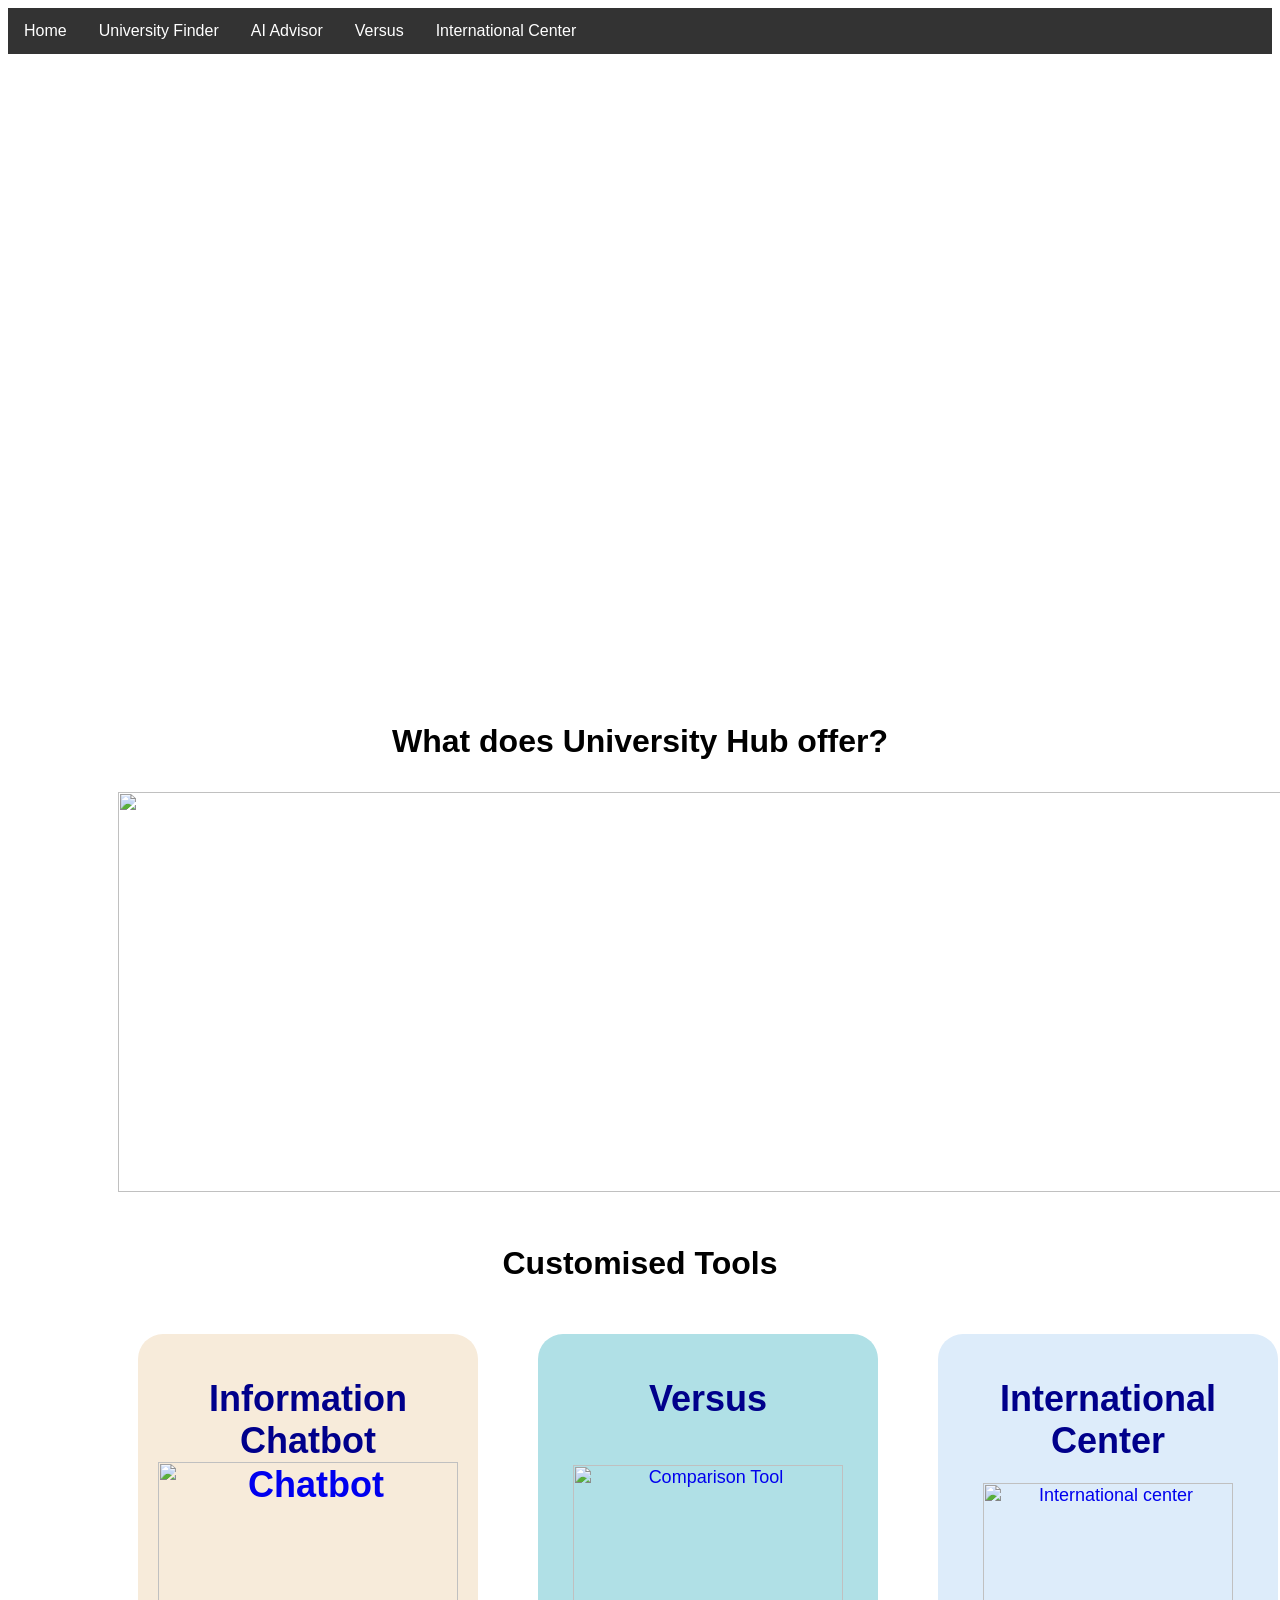
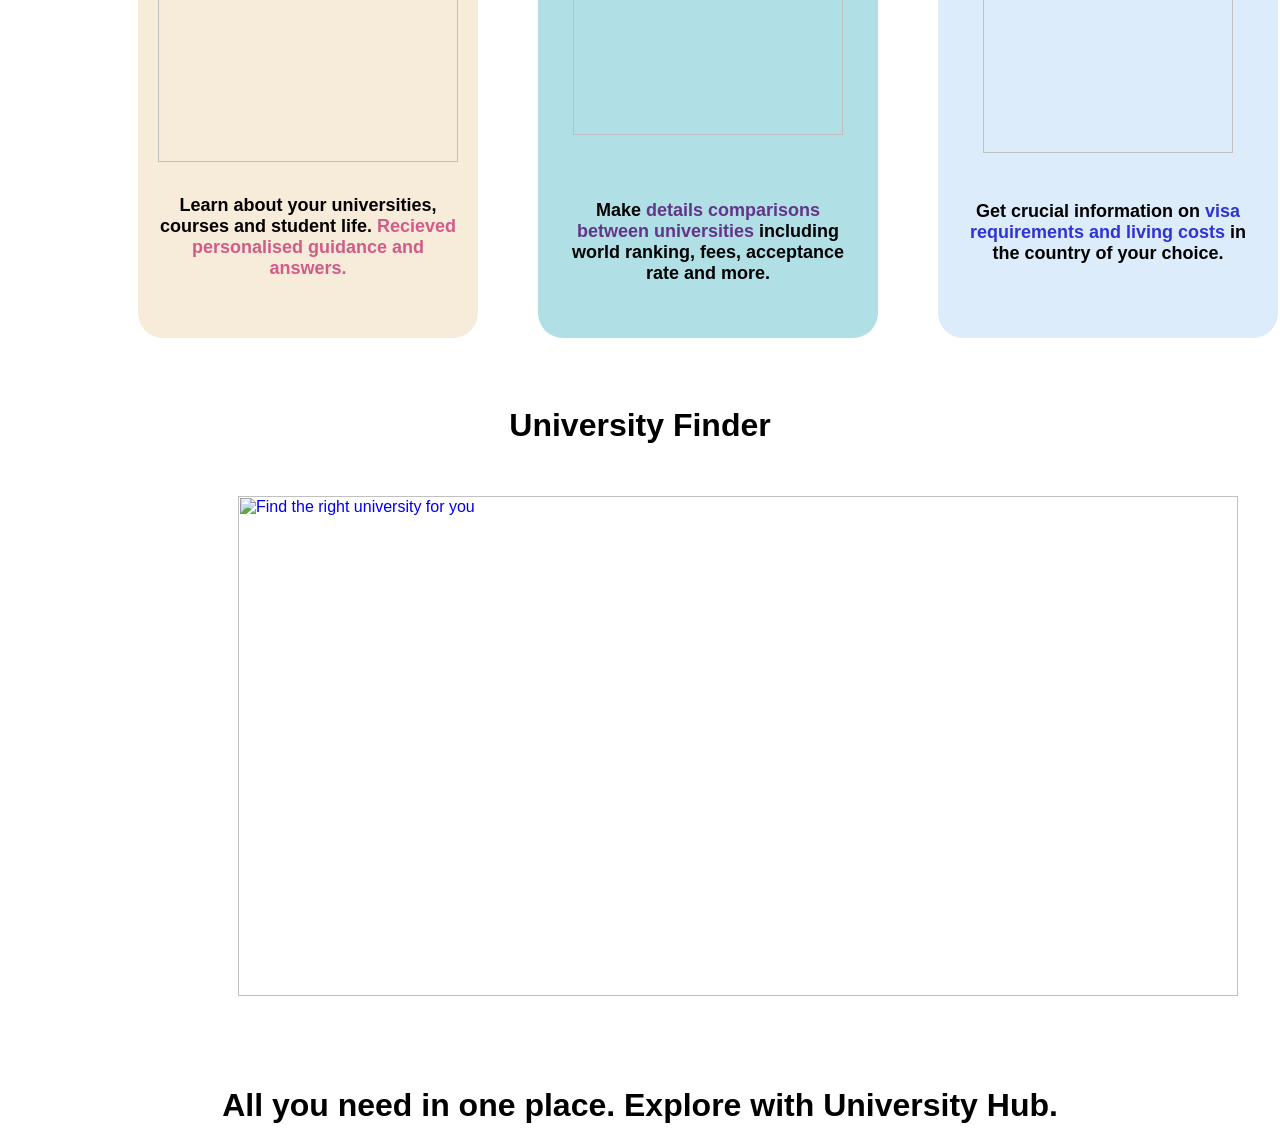
==== index.html @ 97607f17 "Add files via upload" ====
<!doctype html>
<meta name="viewport" content="width=device-width, initial-scale=1">


<head>
    <link rel="stylesheet" href="stylesheet.css">
    <link rel="stylesheet" href="https://cdnjs.cloudflare.com/ajax/libs/font-awesome/4.7.0/css/font-awesome.min.css">
    <title>University Hub</title>
</head>

<style> 
    body {background: color #f7f2fe;}
</style>


<body> <!--Navigation bar CSS--> 
    <div class="navbar-div">
        <style>

body {
  font-family: Arial, Helvetica, sans-serif;
}

.navbar {
  overflow: hidden;
  background-color: #333;
}

.navbar a {
  float: left;
  font-size: 16px;
  color: white;
  text-align: center;
  padding: 14px 16px;
  text-decoration: none;
}

.dropdown {
  float: left;
  overflow: hidden;
}

.dropdown .dropbtn {
  font-size: 16px;  
  border: none;
  outline: none;
  color: white;
  padding: 14px 16px;
  background-color: inherit;
  font-family: inherit;
  margin: 0;
}

.navbar a:hover, .dropdown:hover .dropbtn {
  background-color: burlywood;
}

.dropdown-content {
  display: none;
  position: absolute;
  background-color: #f9f9f9;
  min-width: 160px;
  box-shadow: 0px 8px 16px 0px rgba(0,0,0,0.2);
  z-index: 1;
}

.dropdown-content a {
  float: none;
  color: black;
  padding: 12px 16px;
  text-decoration: none;
  display: block;
  text-align: left;
}

.dropdown-content a:hover {
  background-color: #ddd;
}

.dropdown:hover .dropdown-content {
  display: block;
}
</style>
</head>
</div>
</body>

<body style="background-color:white;"> <!--Navigation bar HTML-->

<div class="navbar">
  <a href="/UK/index.html">Home</a>
  <a href="/UK/Continent/index.html">University Finder</a>
  <a href="/UK/Pages/index.html">AI Advisor</a>
  <a href="/UK/Comparisons/index.html">Versus</a>
  <a href="/UK/International/index.html">International Center</a> 
</div>

</body>

<body> <!--First block-->
    <div class="intro-div">
    <div class="words">
    <h1 style="text-align: center; color:white">University Hub</h1>
    </div>
    
        <br>
        <br>
    
    </p>
    </div>          

</body>

<br>
<br>

<body> <!--opening question-->
  <div class="purpose">
    <h1 style="text-align: center;">What does University Hub offer?</h1>
  </div>
</body>

<body>
  <div class="promotion image">
  <img src="/UK/Images/50+ Universities.png" width="1200px" height="400px">
    </div>
</body>

<br>

<body> <!--Main blocks-->

   <h1 style="text-align: center;">Customised Tools</h1>
    <div class="container">
        
        <div class="chatbot">
        <h1 style="text-align: center;"> Information Chatbot
            <br>

        <a href="/UK/Pages/index.html">
            <img title="Chatbot" src="/UK/Images/information.png" width="300" height="300";>
          </a>

        </h1>

        <p style="text-align: center; color:black"><b>
          Learn about your universities, courses and student life.
         <span style="color:#d15b89;"><b>Recieved personalised guidance and answers.</b> </span> 
          
        </b>
        </p>

        <br>
        </div>

        <div class="considerations">
            <h1 style="color: darkblue;">Versus</h1>
            <br>

            <a href="Comparisons/index.html">
                <img title="Comparison Tool" src="/UK/Images/comparisons.png" width="270px" height="270px">

            </a>
            <br> <br> <br> 

            <p style="text-align: center;"><b>
          Make 
         <span style="color:#633588;"><b>details comparisons between universities</b> </span> 
          
         including world ranking, fees, acceptance rate and more.
        </b>
 
        </p>
        </div>

        <div class="resources">
            <h1 style="color: darkblue;">International Center</h1> <br><br>
            <div class="globe">
            <a href="/UK/International/index.html">

                <img title="International center" src="/UK/Images/resources icon.png" width="250px" height="270px">
            </a>
            </div>

          <p style="text-align: center; transform: translateY(-20px);"><b>
           Get crucial information on  
         <span style="color:#3033d4;"><b>visa requirements and living costs</b> </span> 
          in the country of your choice.
        </b>      
        </div>
    
    </div>

  </div> 
</body>

<body>
  <br>
  <h1 style="text-align: center;">University Finder</h1>
  <div class="international">
  <a href="/UK/Continent/index.html">
    <img title="Find the right university for you" src="/UK/Images/Unifinder.png" width="1000px" height="500px">
  </a>
  </div>
</body>

<br><br>

        <h1 style="text-align: center"; >All you need in one place. Explore with University Hub.</h1>



</html>
---- stylesheet.css ----
.intro-div {
    position:relative;
    background-image: url(https://www.ox.ac.uk/sites/files/oxford/styles/ow_medium_feature/s3/field/field_image_main/Oxford_PAX003429-01_SuperRes_0.JPG?itok=YWJfSzao);
    background-size: cover;
    height: auto;
    padding:200px;
}

.words {
    font-family: Impact, Haettenschweiler, 'Arial Narrow Bold', sans-serif;
    font-size: xx-large;
    transform: translateY(-220px);
}

.container {
    display: flex;
    position:relative;
    
}



.chatbot {
    background-color:rgb(247, 235, 218);
    border-radius: 25px;
    padding: 20px;
    margin: 30px;
    width: 300px;
    color: darkblue;
    font-size: 18px;
    transform:translateX(100px)

}


.considerations {
    text-align: center;
    background-color:powderblue ;
    border-radius: 25px;
    padding: 20px;
    margin: 30px;
    width: 300px;
    color: black;
    font-size: 18px;
    transform:translateX(100px)
 

}

.globe {
    transform: translateY(-45px);  
}

.resources {
    text-align: center;
    background-color: rgb(221, 236, 250);
    border-radius: 25px;
    padding: 20px;
    margin: 30px;
    width: 300px;
    color: black;
    font-size: 18px;
    transform:translateX(100px)

}

.image {
    padding: 20px;
}

.promotion {
    transform: translateX(100px);
    padding: 10px;
}

.international {
    transform: translateX(200px);
    padding:30px;
}
;
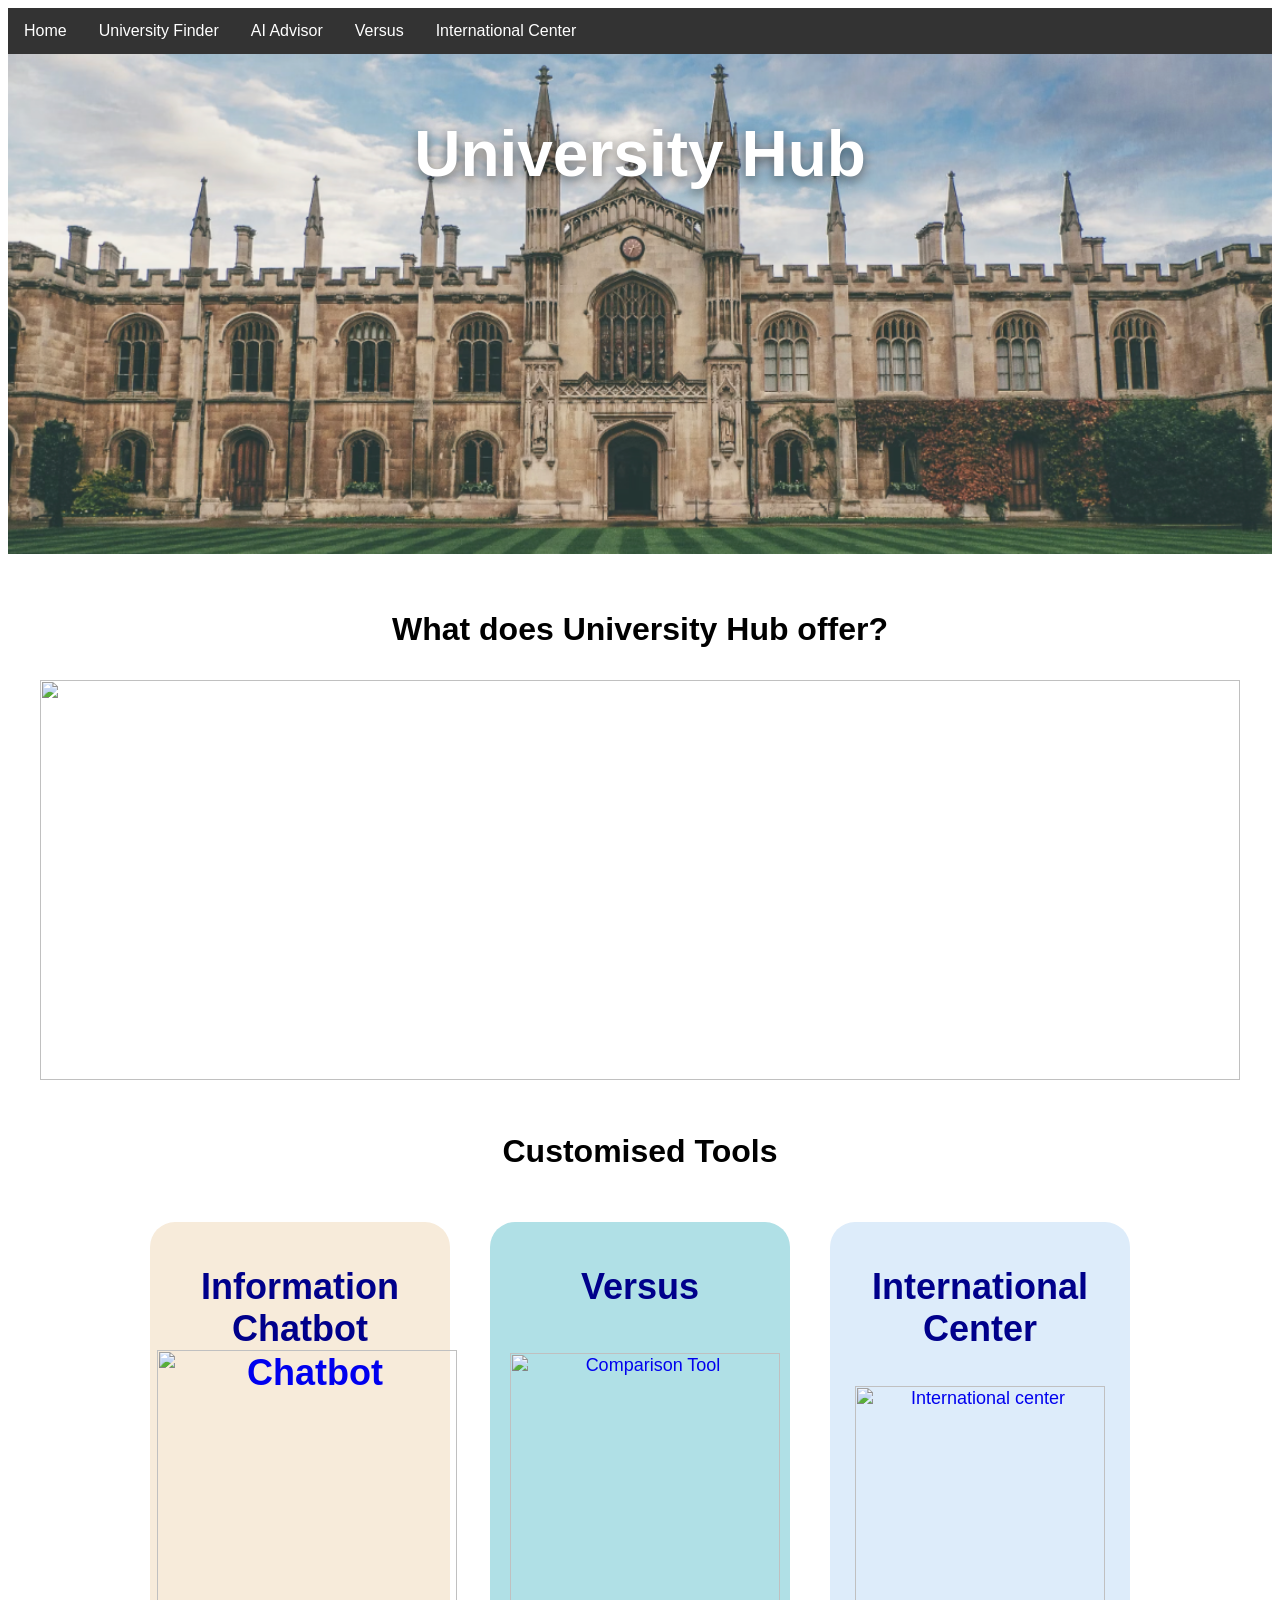
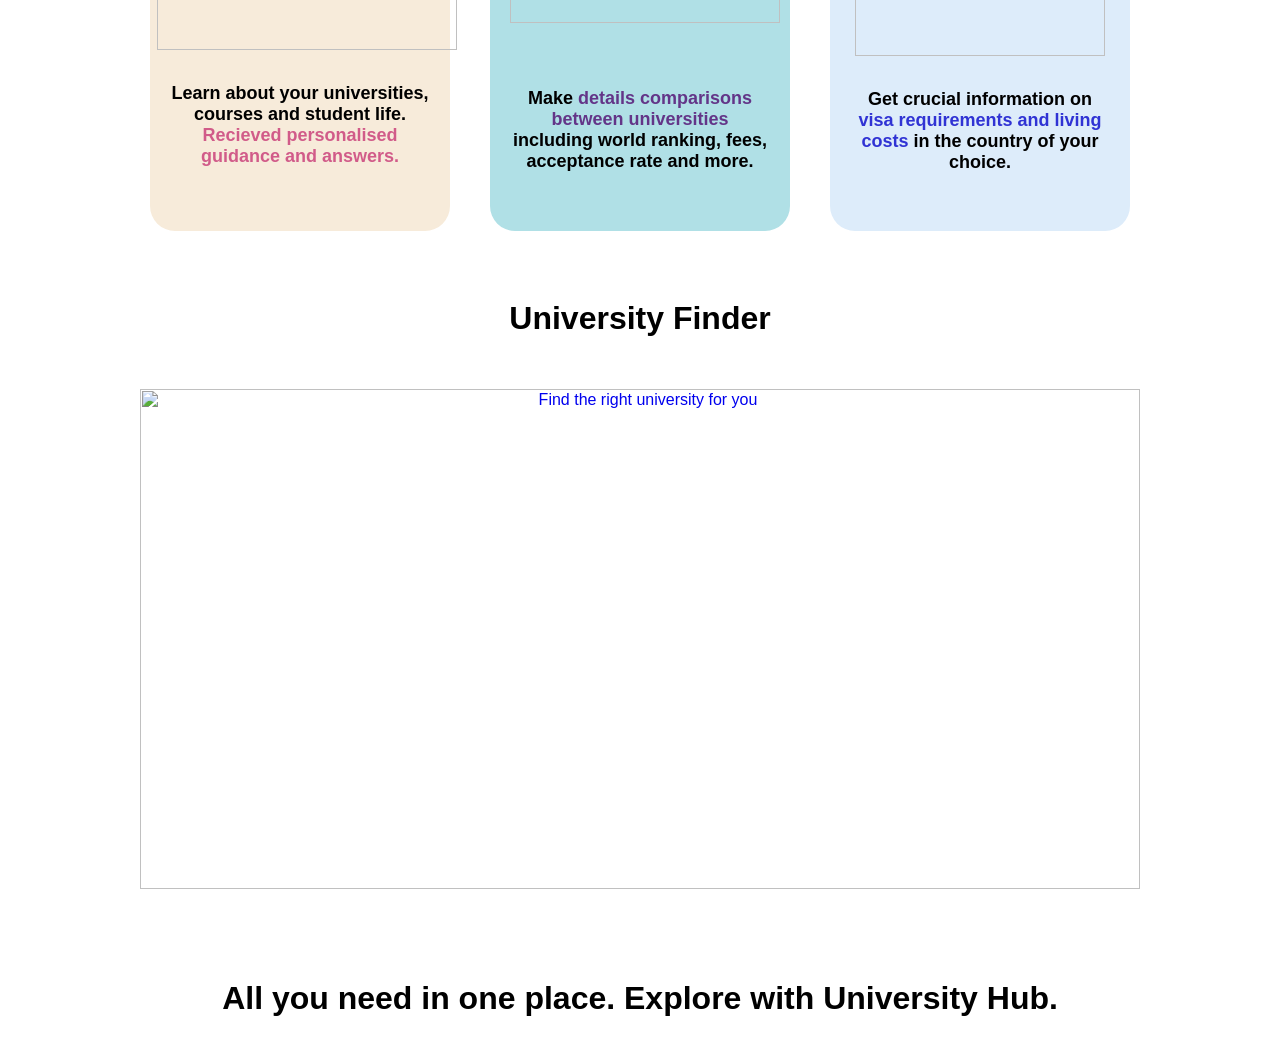
==== commit a45fe86e: "Update index.html" ====
--- a/index.html
+++ b/index.html
@@ -5,6 +5,7 @@
 <head>
     <link rel="stylesheet" href="stylesheet.css">
     <link rel="stylesheet" href="https://cdnjs.cloudflare.com/ajax/libs/font-awesome/4.7.0/css/font-awesome.min.css">
+  
     <title>University Hub</title>
 </head>
 
@@ -136,16 +137,20 @@
         <div class="chatbot">
         <h1 style="text-align: center;"> Information Chatbot
             <br>
-
-        <a href="/UK/Pages/index.html">
+          
+
+        <div class="infobot">
+            <a href="/UK/Pages/index.html">
             <img title="Chatbot" src="/UK/Images/information.png" width="300" height="300";>
           </a>
+        </div>
 
         </h1>
 
         <p style="text-align: center; color:black"><b>
           Learn about your universities, courses and student life.
          <span style="color:#d15b89;"><b>Recieved personalised guidance and answers.</b> </span> 
+        
           
         </b>
         </p>
@@ -210,4 +215,4 @@
 
 
 
-</html>+</html>
--- a/stylesheet.css
+++ b/stylesheet.css
@@ -1,83 +1,106 @@
+.intro-div {
+    position: relative;
+    background-image: url("Images/unibackground.png");
+    background-size: cover;
+    background-position: center 30%;
 
-.intro-div {
-    position:relative;
-    background-image: url(https://www.ox.ac.uk/sites/files/oxford/styles/ow_medium_feature/s3/field/field_image_main/Oxford_PAX003429-01_SuperRes_0.JPG?itok=YWJfSzao);
-    background-size: cover;
-    height: auto;
-    padding:200px;
+    min-height: 500px;
+
+    display: flex;
+    justify-content: center;
+    align-items: flex-start; 
+    text-align: center;
+    padding-top: 0px;
+    text-shadow: 0 4px 12px rgba(0, 0, 0, 0.5);
 }
 
 .words {
     font-family: Impact, Haettenschweiler, 'Arial Narrow Bold', sans-serif;
     font-size: xx-large;
-    transform: translateY(-220px);
+    color: white;
+    padding: 20px;
 }
+
 
 .container {
     display: flex;
-    position:relative;
-    
+    justify-content: center;
+    align-items: stretch;
+    flex-wrap: wrap;
+    gap: 20px;
+    padding: 20px;
 }
 
+.infobot {
+    transform: translateX(-13px);
+}
 
+.chatbot,
+.considerations,
+.resources {
+    border-radius: 25px;
+    padding: 20px;
+    margin: 10px;
+    max-width: 300px;
+    width: 100%;
+    font-size: 18px;
+    box-sizing: border-box;
+}
 
 .chatbot {
-    background-color:rgb(247, 235, 218);
-    border-radius: 25px;
-    padding: 20px;
-    margin: 30px;
-    width: 300px;
+    background-color: rgb(247, 235, 218);
     color: darkblue;
-    font-size: 18px;
-    transform:translateX(100px)
-
 }
-
 
 .considerations {
     text-align: center;
-    background-color:powderblue ;
-    border-radius: 25px;
-    padding: 20px;
-    margin: 30px;
-    width: 300px;
+    background-color: powderblue;
     color: black;
-    font-size: 18px;
-    transform:translateX(100px)
- 
-
-}
-
-.globe {
-    transform: translateY(-45px);  
 }
 
 .resources {
     text-align: center;
     background-color: rgb(221, 236, 250);
-    border-radius: 25px;
-    padding: 20px;
-    margin: 30px;
-    width: 300px;
     color: black;
-    font-size: 18px;
-    transform:translateX(100px)
+}
 
+.globe {
+    display: block;
+    margin: 0 auto;
+    transform: translateY(-30px);
 }
 
 .image {
     padding: 20px;
+    text-align: center;
 }
 
 .promotion {
-    transform: translateX(100px);
     padding: 10px;
+    text-align: center;
 }
 
 .international {
-    transform: translateX(200px);
-    padding:30px;
+    padding: 30px;
+    text-align: center;
 }
-;
 
-    
+
+@media (max-width: 768px) {
+    .words {
+        font-size: 2rem;
+    }
+
+    .intro-div {
+        min-height: 350px;
+        padding: 20px;
+    }
+
+    .chatbot,
+    .considerations,
+    .resources {
+        max-width: 90%;
+    }
+
+
+}
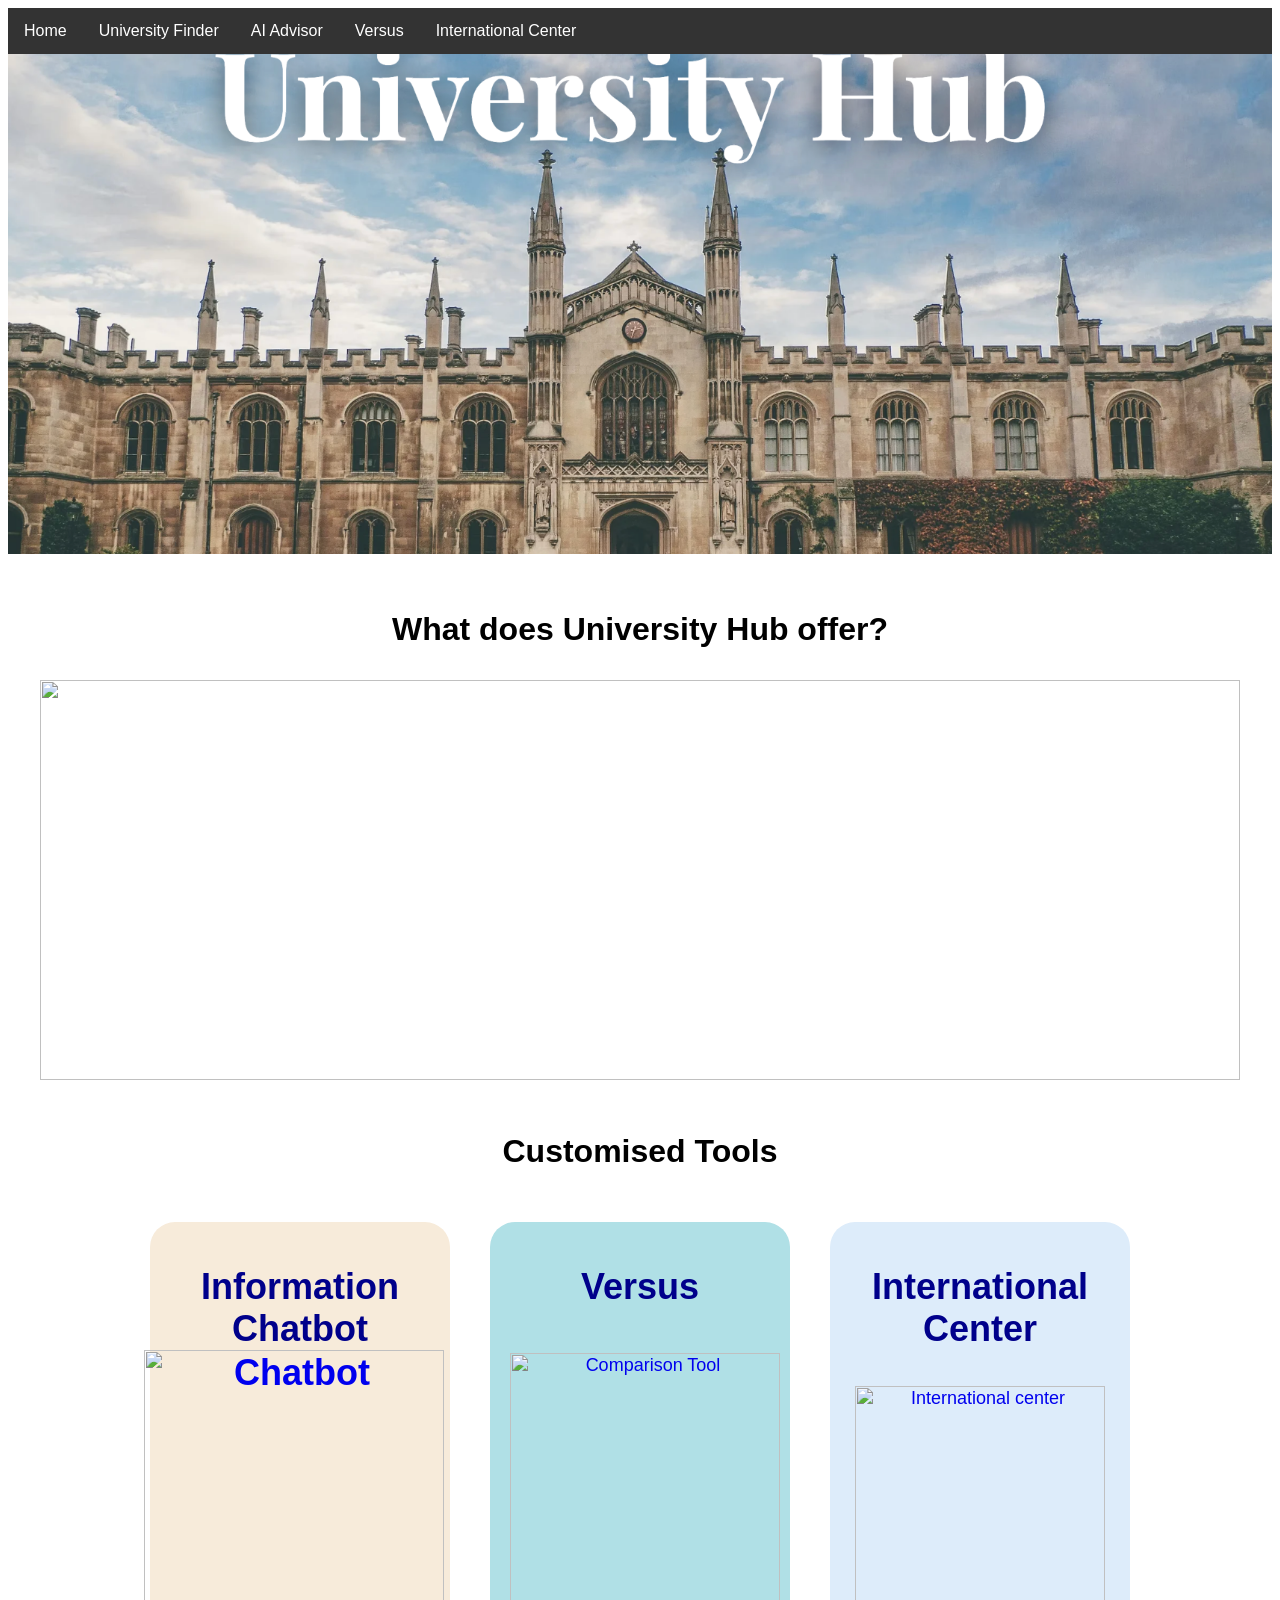
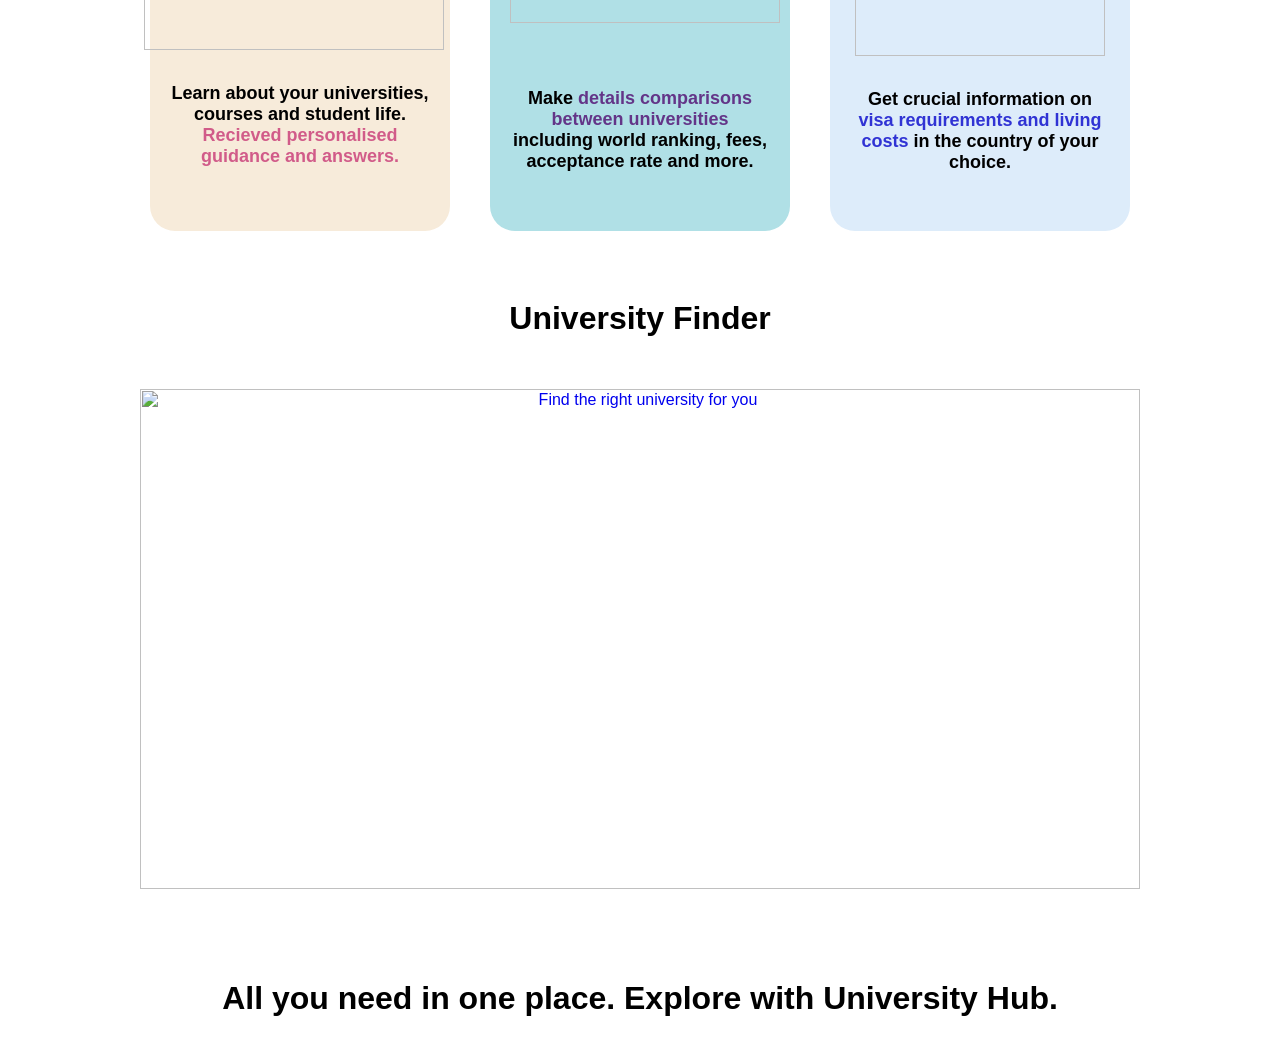
==== commit ff59e71a: "Update index.html" ====
--- a/index.html
+++ b/index.html
@@ -101,7 +101,6 @@
 <body> <!--First block-->
     <div class="intro-div">
     <div class="words">
-    <h1 style="text-align: center; color:white">University Hub</h1>
     </div>
     
         <br>
--- a/stylesheet.css
+++ b/stylesheet.css
@@ -1,6 +1,6 @@
 .intro-div {
     position: relative;
-    background-image: url("Images/unibackground.png");
+    background-image: url("Images/unibg.png");
     background-size: cover;
     background-position: center 30%;
 
@@ -32,7 +32,7 @@
 }
 
 .infobot {
-    transform: translateX(-13px);
+    transform: translateX(-26px);
 }
 
 .chatbot,
